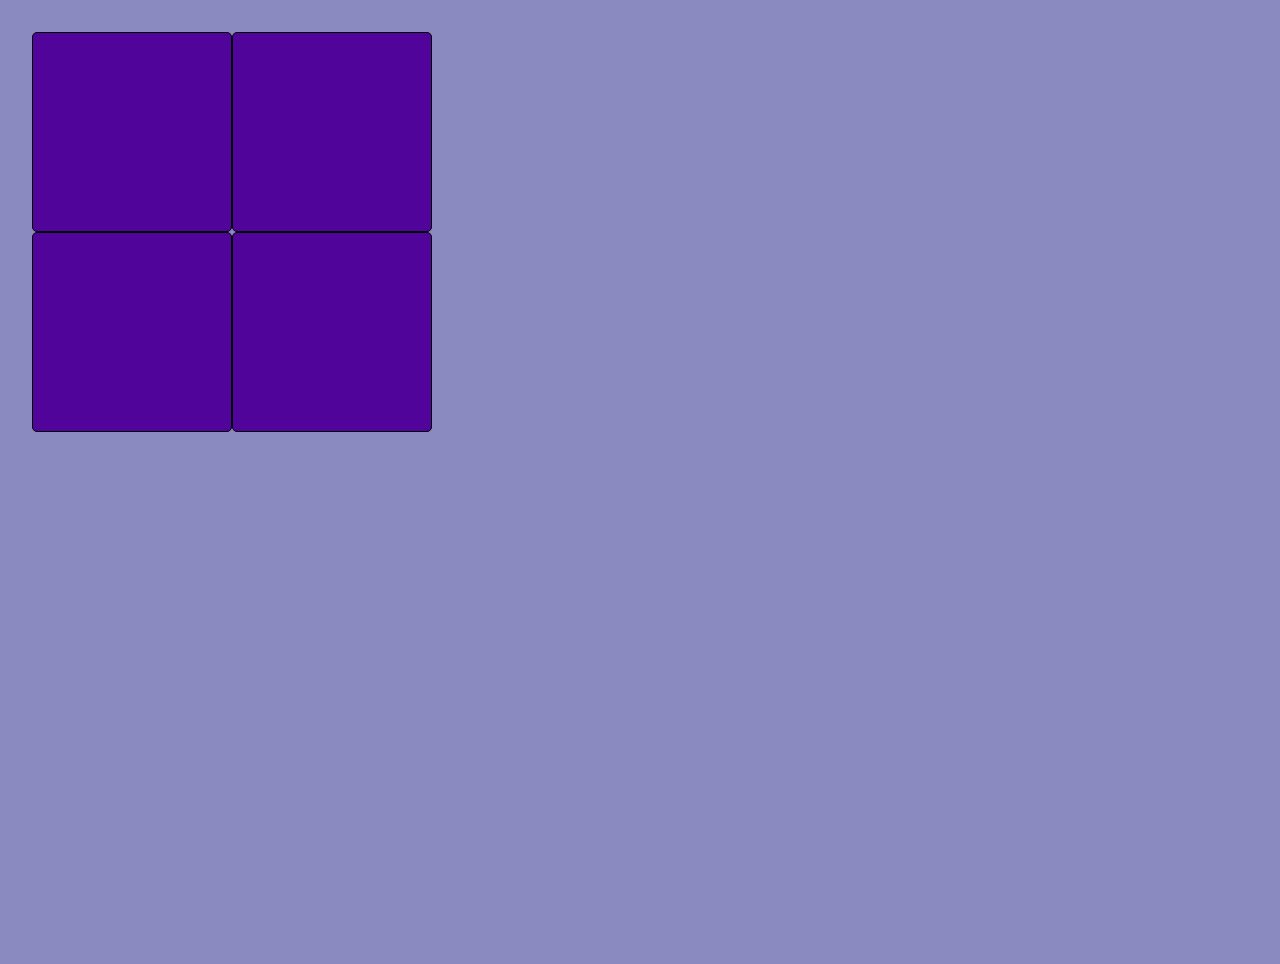
==== index.html @ 0220c238 "Colunas e linhas" ====
<!DOCTYPE html>
<html lang="en">

<head>
    <meta charset="UTF-8">
    <meta http-equiv="X-UA-Compatible" content="IE=edge">
    <meta name="viewport" content="width=device-width, initial-scale=1.0">
    <title>Fundamentos</title>
    <style>
        body {
            background: rgb(138, 138, 192);
            font-family: sans-serif;
            height: 100vh;
            overflow-y: hidden;
            margin: 2rem;
        }

        .item {
            background-color: rgb(81, 4, 153);
            border-radius: 5px;
            border: 1px solid black;
           
        }

        .container {
            display: grid;
            grid-template-columns: 200px 200px;
            grid-template-rows: 200px 200px;

        }
    </style>
</head>

<body>
    <div class="container">
        <div class="item"></div>
        <div class="item"></div>
        <div class="item"></div>
        <div class="item"></div>
    </div>
</body>

</html>
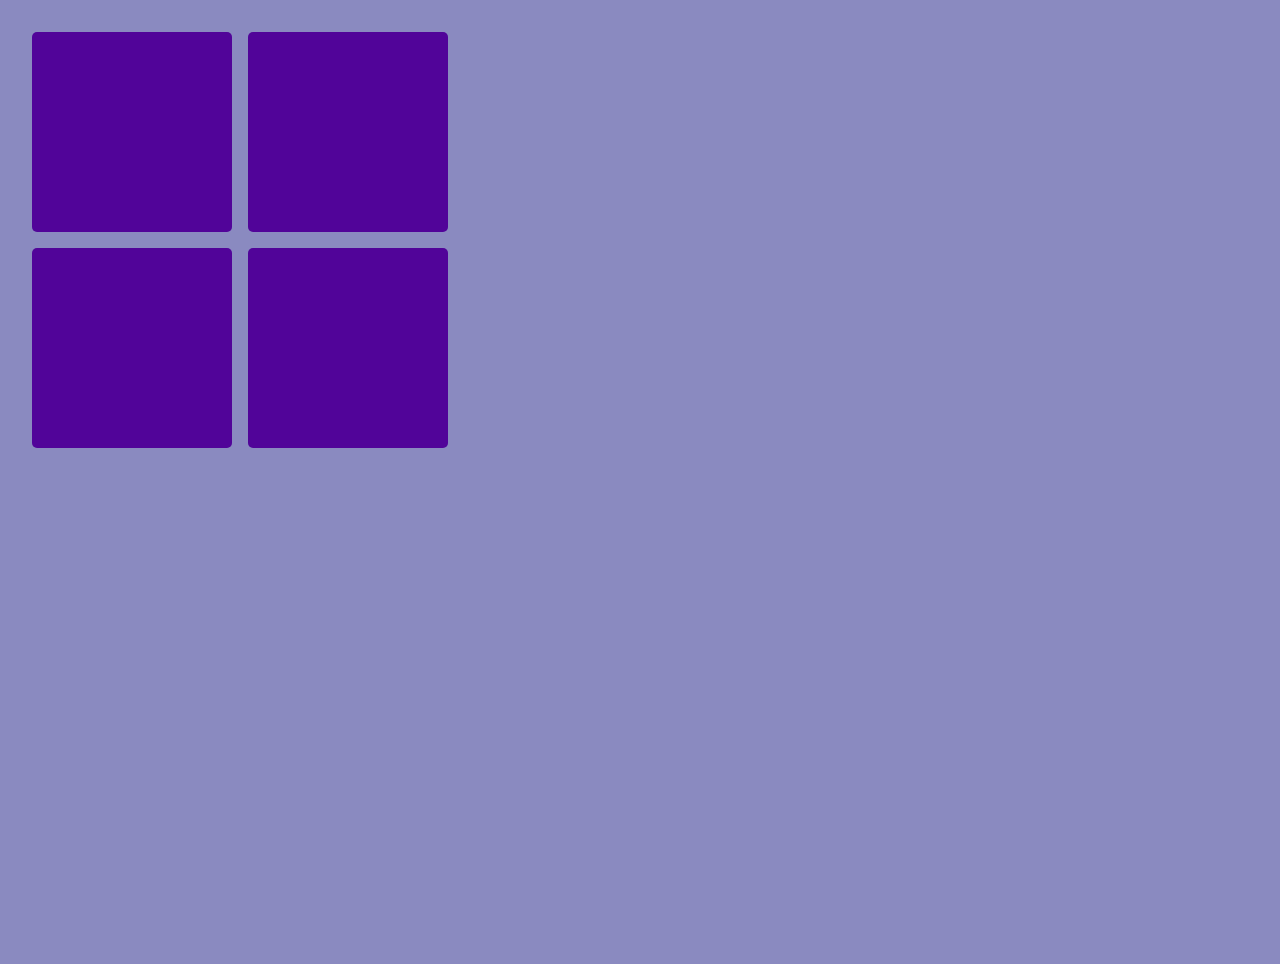
==== commit 3420dc03: "Espaçamentos" ====
--- a/index.html
+++ b/index.html
@@ -18,7 +18,7 @@
         .item {
             background-color: rgb(81, 4, 153);
             border-radius: 5px;
-            border: 1px solid black;
+            
            
         }
 
@@ -26,6 +26,7 @@
             display: grid;
             grid-template-columns: 200px 200px;
             grid-template-rows: 200px 200px;
+            grid-gap: 1rem;
 
         }
     </style>
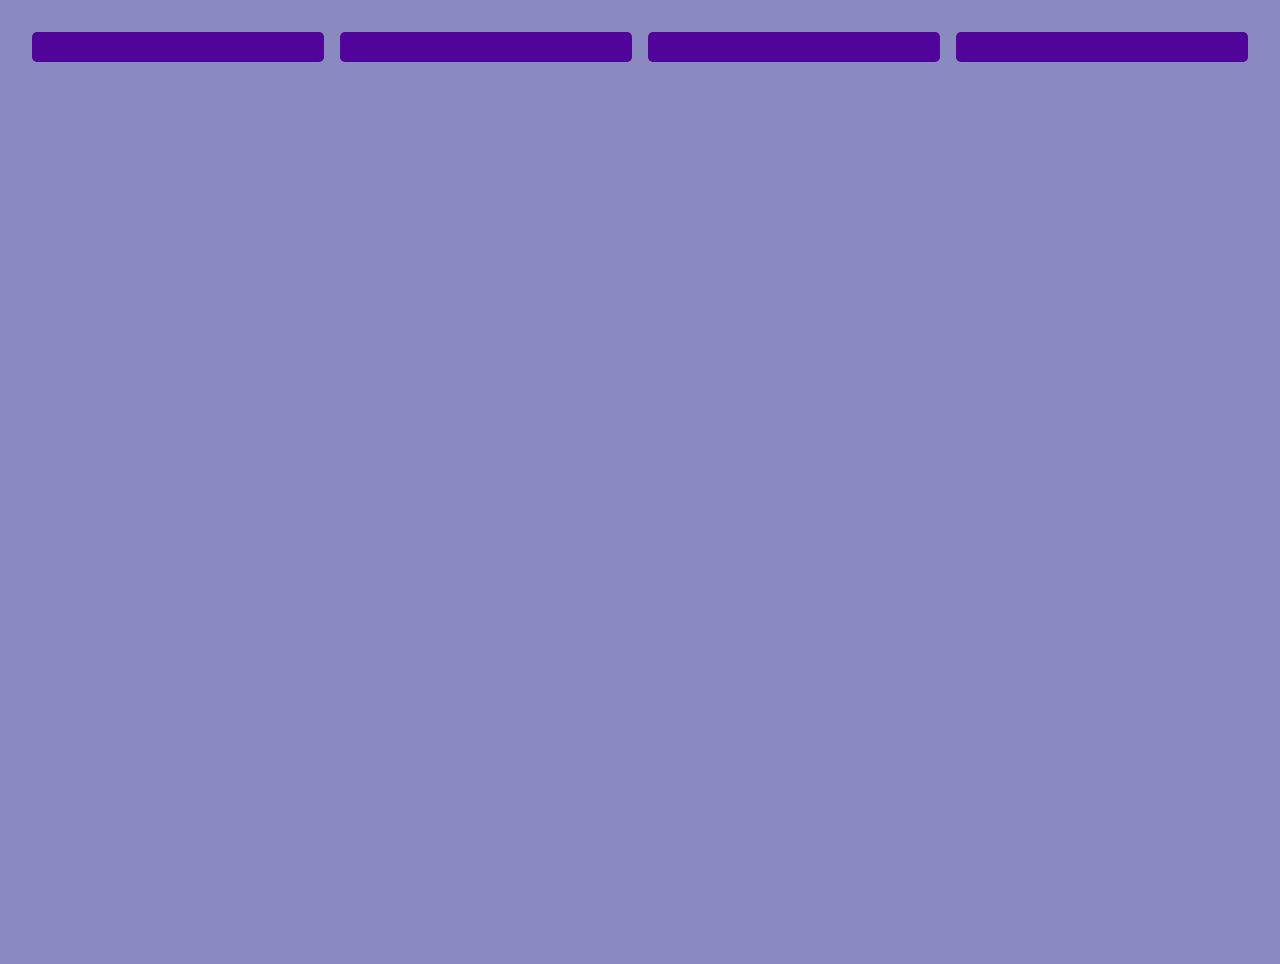
==== commit 1ef2f4ae: "Fluxo automático" ====
--- a/index.html
+++ b/index.html
@@ -18,15 +18,17 @@
         .item {
             background-color: rgb(81, 4, 153);
             border-radius: 5px;
+            height: 30px;
             
            
         }
 
         .container {
             display: grid;
-            grid-template-columns: 200px 200px;
-            grid-template-rows: 200px 200px;
+            /*grid-template-columns: 200px 200px;*/
+            /*grid-template-rows: 200px 200px;*/
             grid-gap: 1rem;
+            grid-auto-flow: column ;
 
         }
     </style>
